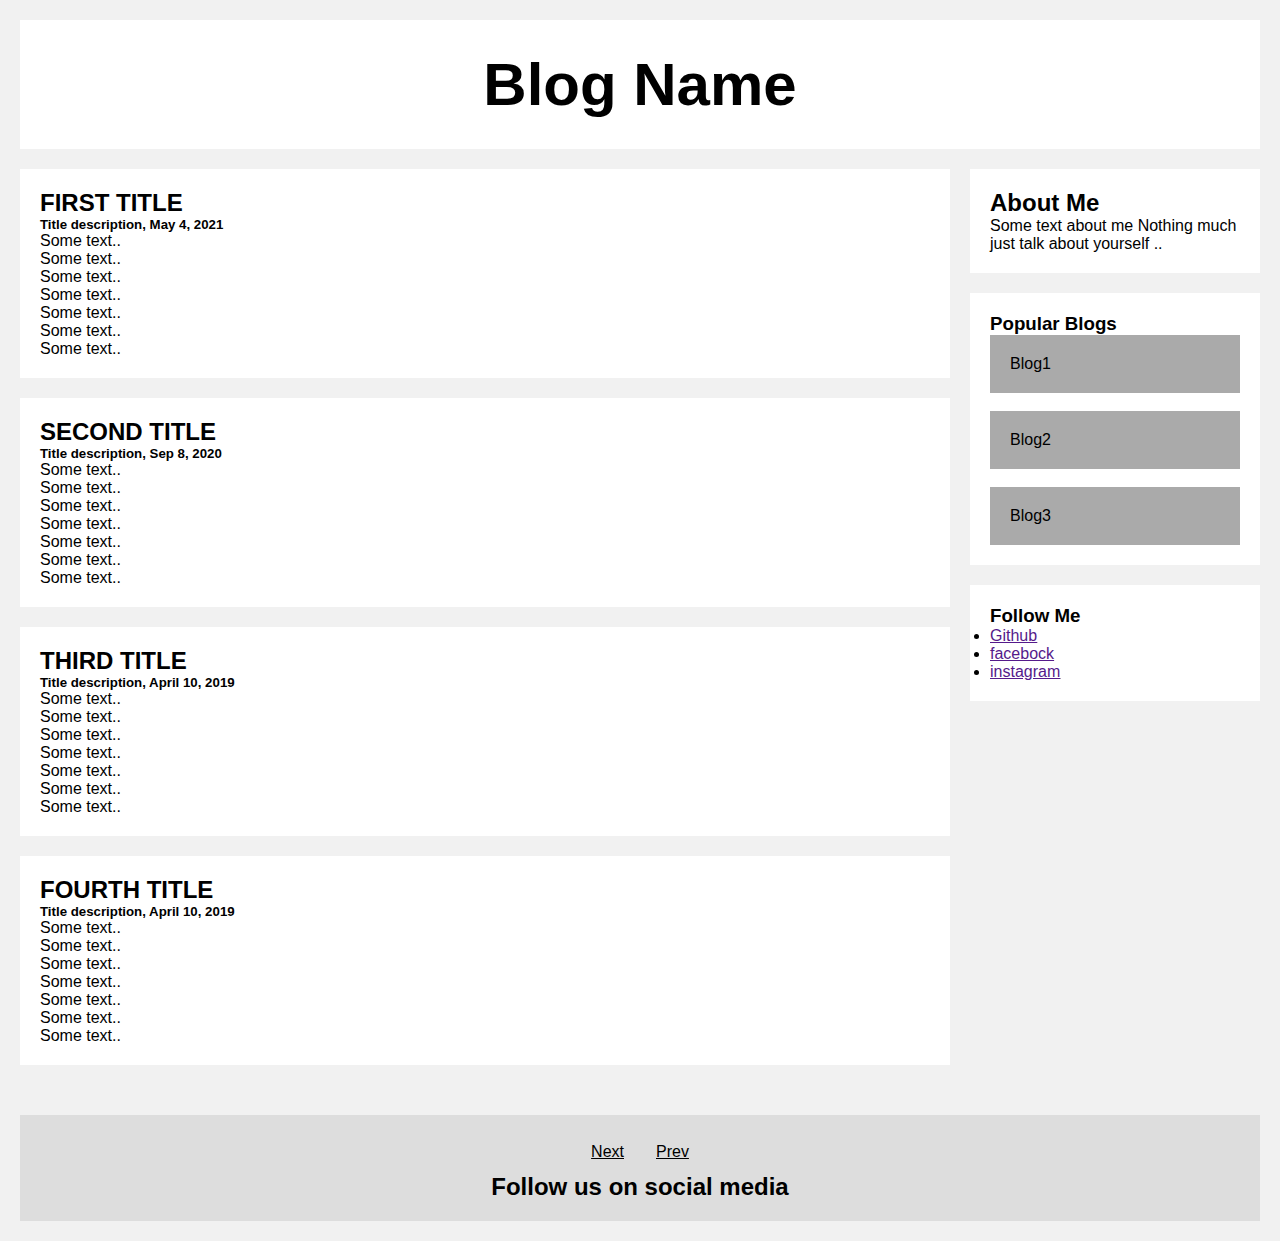
==== html/Index.HTML @ a66e9b03 "init" ====
<!DOCTYPE html>
<html>
<head>
    
        <meta charset="UTF-8" />
        <meta name="viewport" content="width=device-width, initial-scale=1" />
        <link rel="stylesheet" href="../css/blogMain.css" />
</head>


<body>
    <div class="header">
    <h2>Blog Name</h2>
  </div>
  
  <div class="row">
    <div class="leftcolumn">
      <div class="card">

        <h2>FIRST TITLE </h2>
        <h5>Title description, May 4, 2021</h5>

        <p>Some text..</p>
        <p>Some text..</p>
        <p>Some text..</p>
        <p>Some text..</p>
        <p>Some text..</p>
        <p>Some text..</p>
        <p>Some text..</p>
        
      </div>

      <div class="card">
        <h2>SECOND TITLE </h2>
        <h5>Title description, Sep 8, 2020</h5>
        
        <p>Some text..</p>
        <p>Some text..</p>
        <p>Some text..</p>
        <p>Some text..</p>
        <p>Some text..</p>
        <p>Some text..</p>
        <p>Some text..</p>
       
      </div>
      <div class="card">
        <h2>THIRD TITLE</h2>
        <h5>Title description, April 10, 2019</h5>
        
        <p>Some text..</p>
        <p>Some text..</p>
        <p>Some text..</p>
        <p>Some text..</p>
        <p>Some text..</p>
        <p>Some text..</p>
        <p>Some text..</p>
       
      </div>
      <div class="card">
        <h2>FOURTH TITLE</h2>
        <h5>Title description, April 10, 2019</h5>
        
        <p>Some text..</p>
        <p>Some text..</p>
        <p>Some text..</p>
        <p>Some text..</p>
        <p>Some text..</p>
        <p>Some text..</p>
        <p>Some text..</p>
       
      </div>

    </div>
    <div class="rightcolumn">

      <div class="card">
        <h2>About Me</h2>
        
        <p>Some text about me Nothing much just talk about yourself ..</p>
      </div>

      <div class="card">
        <h3>Popular Blogs</h3>
        <div href="" class="tem">Blog1</div><br>
        <div href="" class="tem">Blog2</div><br>
        <div href="" class="tem">Blog3</div>
      </div>

      <div class="card">
        <h3>Follow Me</h3>
        <ul class=Follow-text>
         <li class="per"><a href=""> Github </a></li>
         <li class="per"> <a href=""> facebock </a></li>
         <li class="per"> <a href=""> instagram </a></li>
        </ul>
      </div>
      
    </div>
  </div>
  
  <div class="footer">
    <div class="pagination">
      <a href="#" class="pagination">Next</a>
      <a href="#" class="pagination">Prev</a>
     
    </div>
    <h2>Follow us on social media </h2>
  </div>






</body>
</html>
---- css/blogMain.css ----
* {
    margin: 0;
    padding: 0;
    box-sizing: border-box;
  }
body {
    font-family: Arial;
    padding: 20px;
    background: #f1f1f1;
  }
  
  /* Header/Blog Title */
  .header {
    padding: 30px;
    font-size: 40px;
    text-align: center;
    background: white;
  }
  
  /* Create two unequal columns that floats next to each other */
  /* Left column */
  .leftcolumn {
    float: left;
    width: 75%;
  }
  
  /* Right column */
  .rightcolumn {
    float: left;
    width: 25%;
    padding-left: 20px;
  }
  
  /* Fake image */
  .tem {
    background-color: #aaa;
    width: 100%;
    padding: 20px;
    
  }
  
  /* Add a card effect for articles */
  .card {
    background-color: white;
    padding: 20px;
    margin-top: 20px;
   
    
  }
  .Follow-text {
   text-decoration: underline;
   
  

  }
 
  /* Clear floats after the columns */
  .row:after {
    content: "";
    display: table;
    clear: both;
  }
  
  /* Footer */
  .footer {
    padding: 20px;
    text-align: center;
    background: #ddd;
    margin-top: 50px;
  }
  .pagination {
    display: inline-block;
  }
  
  .pagination a {
    color: black;
    float: left;
    padding: 8px 16px;
    

  }
  
  /* Responsive layout - when the screen is less than 800px wide, make the two columns stack on top of each other instead of next to each other */
  @media screen and (max-width: 800px) {
    .leftcolumn, .rightcolumn {
      width: 100%;
      padding: 0;
    }
  }

.FirstBlog {
  
    height: fit-content;
    position: absolute;
    top: 18%;
    left: 25%;
    display: flex;
    justify-content: space-between;
    flex-wrap: wrap;
    background-color: #aaa;
    padding: 20px;
    border: green;

}
.SECBlog {

  height: fit-content;
  position: absolute;
  top: 45%;
  left: 25%;
  display: flex;
  justify-content: space-between;
  flex-wrap: wrap;
  background-color: #aaa;
  padding: 20px;
  border: green;


}

.THDBlog {

  height: fit-content;
  position: absolute;
  top: 70%;
  left: 25%;
  display: flex;
  justify-content: space-between;
  flex-wrap: wrap;
  background-color: #aaa;
  padding: 20px;
  border: green;



}

.FOURTHtBlog  {

  height: fit-content;
  position: absolute;
  top: 18%;
  left: 60%;
  display: flex;
  justify-content: space-between;
  flex-wrap: wrap;
  background-color: #aaa;
  padding: 20px;
  border: green;




}

.FIFTHtBlog{


  height: fit-content;
  position: absolute;
  top: 45%;
  left: 60%;
  display: flex;
  justify-content: space-between;
  flex-wrap: wrap;
  background-color: #aaa;
  padding: 20px;
  border: green;




}


.SIXTHtBlog{

  height: fit-content;
  position: absolute;
  top: 70%;
  left: 60%;
  display: flex;
  justify-content: space-between;
  flex-wrap: wrap;
  background-color: #aaa;
  padding: 20px;
  border: green;




}

.footer2 {
  padding: 20px;
  text-align: center;
  background: #ddd;
  margin-top: 35.5%;

}
.card2 {

  background-color: white;
  padding: 20px;
  margin-top: 20px;
 border-radius: 40%;
 size: 30px;

}

.btn {

  font-size: large;
  width: 100% ;
  padding: 5%;
  background-color: lightblue;
  color: black;
  border-radius: 24%;
  border: #f1f1f1;
  margin: 5%;
  cursor:pointer;
}
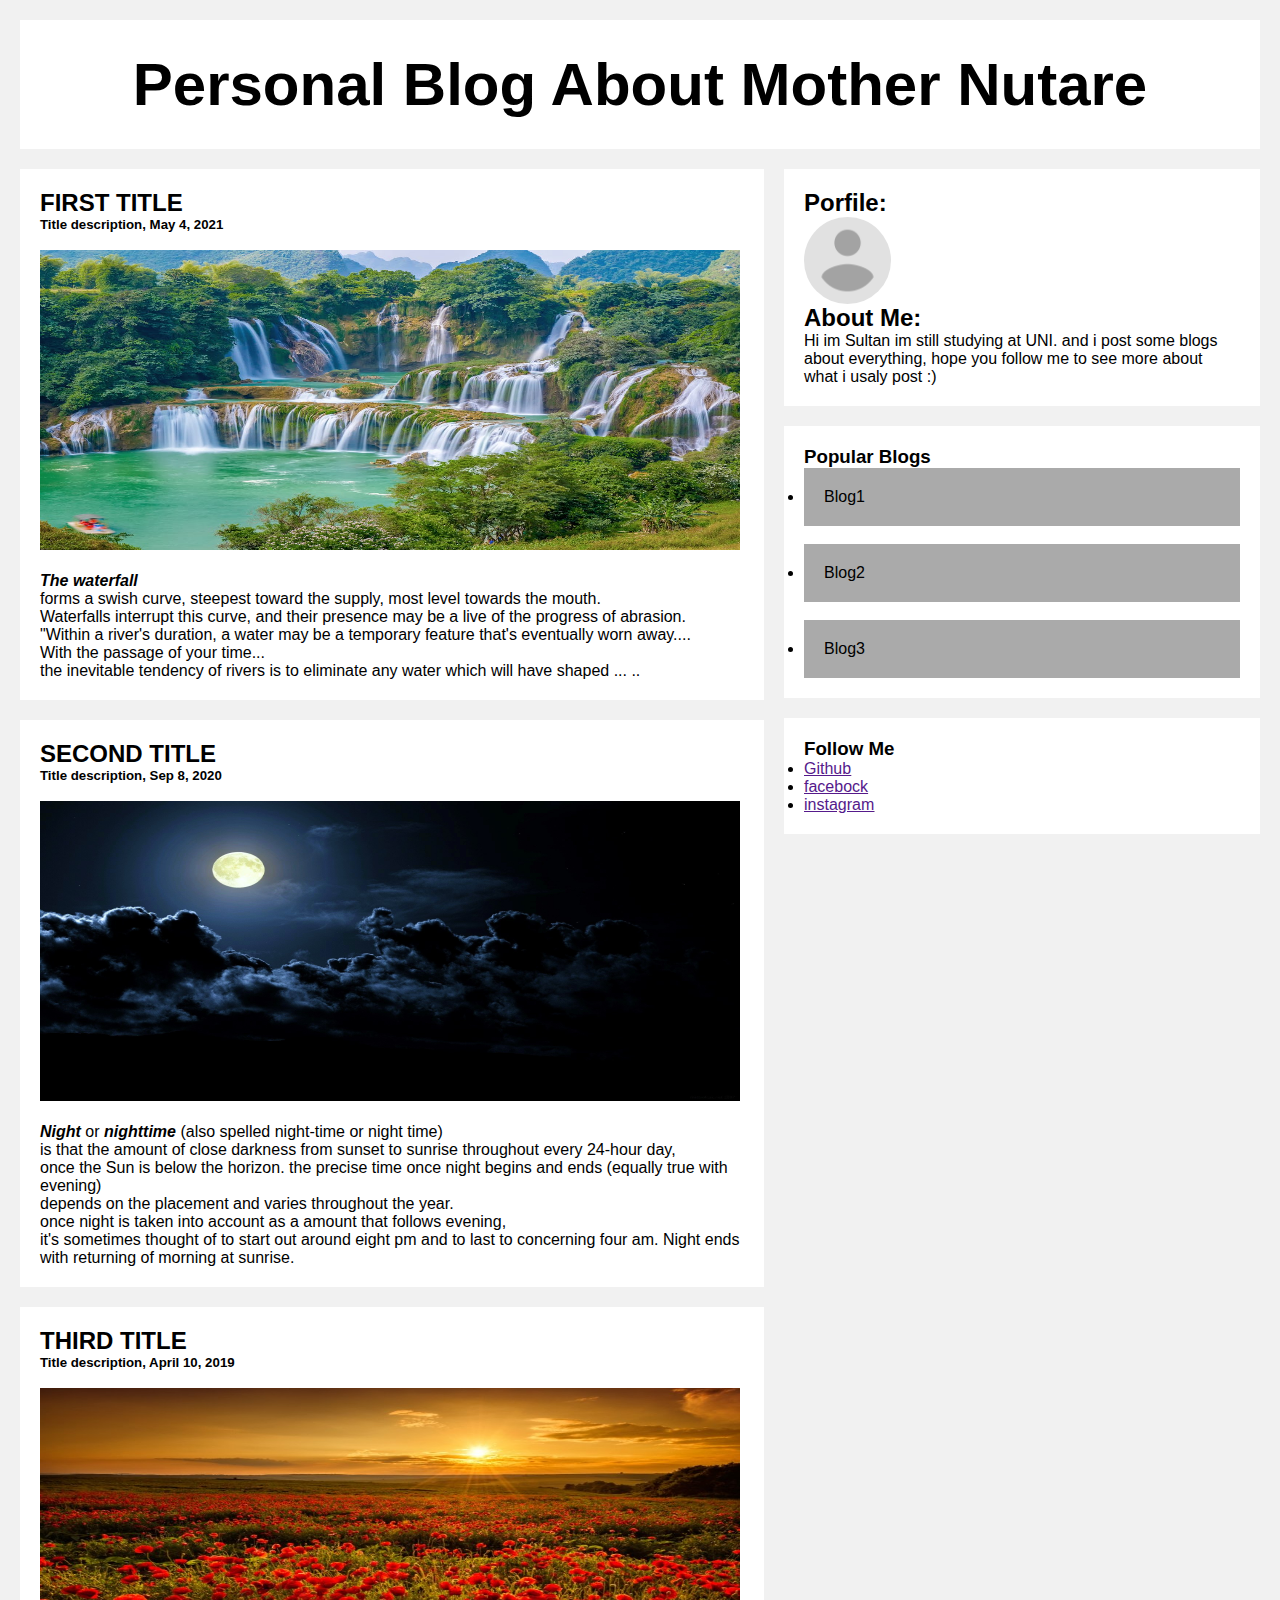
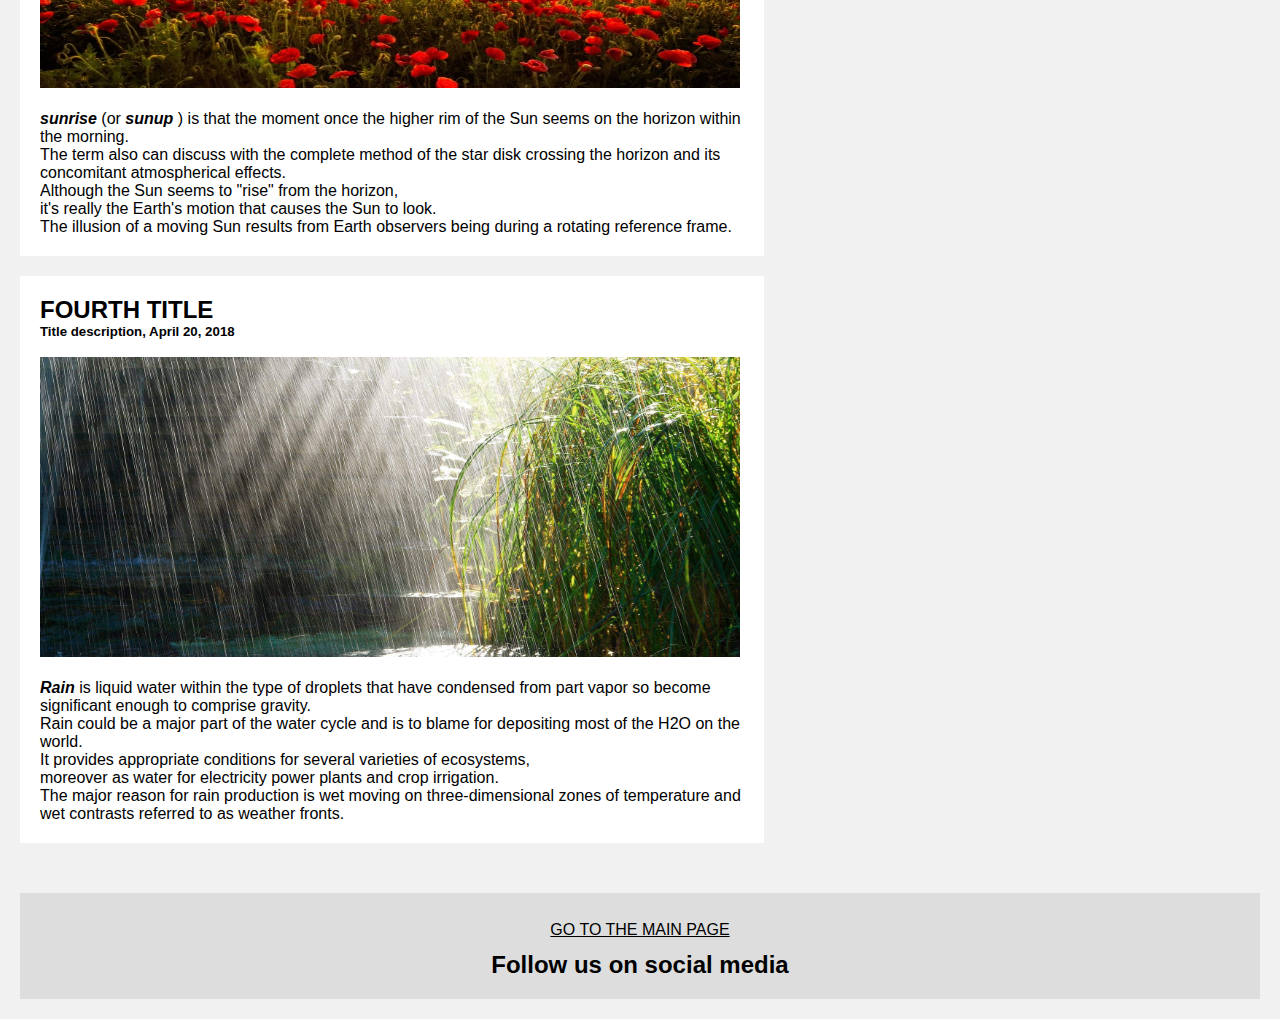
==== commit 560546be: "init2" ====
--- a/html/Index.HTML
+++ b/html/Index.HTML
@@ -4,86 +4,84 @@
     
         <meta charset="UTF-8" />
         <meta name="viewport" content="width=device-width, initial-scale=1" />
-        <link rel="stylesheet" href="../css/blogMain.css" />
+        <link rel="stylesheet" href="../css/indexStyle.css"/>
+        <link rel="stylesheet" href="../css/imgStyle.css"/>
+        
 </head>
 
 
 <body>
+  <header>
     <div class="header">
-    <h2>Blog Name</h2>
+    <h2>Personal Blog About Mother Nutare</h2>
   </div>
-  
+</header>
+
+
   <div class="row">
     <div class="leftcolumn">
+      <article>
       <div class="card">
 
         <h2>FIRST TITLE </h2>
-        <h5>Title description, May 4, 2021</h5>
+        <h5>Title description, May 4, 2021</h5> <br>
 
-        <p>Some text..</p>
-        <p>Some text..</p>
-        <p>Some text..</p>
-        <p>Some text..</p>
-        <p>Some text..</p>
-        <p>Some text..</p>
-        <p>Some text..</p>
+      <img src="../imges/5ad8e2b9bd967120008b4656.jpg" style="height: 300px; width: 700px;" class="img1"> <br>
+
+      <br><p ><i> <strong> The waterfall </strong> </i><br> forms a swish curve, steepest toward the supply, most level towards the mouth.<br> Waterfalls interrupt this curve, and their presence may be a live of the progress of abrasion. <br> "Within a river's duration, a water may be a temporary feature that's eventually worn away....<br> With the passage of your time... <br> the inevitable tendency of rivers is to eliminate any water which will have shaped ...
+          ..</p>
+        
         
       </div>
 
       <div class="card">
         <h2>SECOND TITLE </h2>
-        <h5>Title description, Sep 8, 2020</h5>
-        
-        <p>Some text..</p>
-        <p>Some text..</p>
-        <p>Some text..</p>
-        <p>Some text..</p>
-        <p>Some text..</p>
-        <p>Some text..</p>
-        <p>Some text..</p>
+        <h5>Title description, Sep 8, 2020</h5><br>
+        <img src="../imges/night.jpg" style="height: 300px; width: 700px;" class="img1"><br>
+      <br>  <p><i> <strong> Night </strong> </i> or <i>  <strong>  nighttime </strong> </i> (also spelled night-time or night time) <br> is that the amount of close darkness from sunset to sunrise throughout every 24-hour day,<br> once the Sun is below the horizon. the precise time once night begins and ends (equally true with evening)<br> depends on the placement and varies throughout the year.<br> once night is taken into account as a amount that follows evening, <br>it's sometimes thought of to start out around eight pm and to last to concerning four am. Night ends with returning of morning at sunrise.</p>
+       
        
       </div>
       <div class="card">
         <h2>THIRD TITLE</h2>
-        <h5>Title description, April 10, 2019</h5>
+        <h5>Title description, April 10, 2019</h5> <br>
+        <img src="../imges/sunrise-944x630.jpg" style="height: 300px; width: 700px;" class="img1"> <br>
+        <br><p><i> <strong> sunrise </strong> </i> (or <i>  <strong> sunup </strong>   </i>) is that the moment once the higher rim of the Sun seems on the horizon within the morning.<br> The term also can discuss with the complete method of the star disk crossing the horizon and its concomitant atmospherical effects.<br>
+          Although the Sun seems to "rise" from the horizon, <br>it's really the Earth's motion that causes the Sun to look.<br> The illusion of a moving Sun results from Earth observers being during a rotating reference frame.</p>
         
-        <p>Some text..</p>
-        <p>Some text..</p>
-        <p>Some text..</p>
-        <p>Some text..</p>
-        <p>Some text..</p>
-        <p>Some text..</p>
-        <p>Some text..</p>
        
       </div>
       <div class="card">
         <h2>FOURTH TITLE</h2>
-        <h5>Title description, April 10, 2019</h5>
-        
-        <p>Some text..</p>
-        <p>Some text..</p>
-        <p>Some text..</p>
-        <p>Some text..</p>
-        <p>Some text..</p>
-        <p>Some text..</p>
-        <p>Some text..</p>
+        <h5>Title description, April 20, 2018</h5><br>
+        <img src="../imges/rainy-day-backgrounds-1.jpg" style="height: 300px; width: 700px;" class="img1"> <br>
+         <br><p> <i> <strong> Rain </strong> </i> is liquid water within the type of droplets that have condensed from part vapor so become significant enough to comprise gravity.<br> Rain could be a major part of the water cycle and is to blame for depositing most of the H2O on the world. <br> It provides appropriate conditions for several varieties of ecosystems, <br>moreover as water for electricity power plants and crop irrigation.
+
+   <br>       The major reason for rain production is wet moving on three-dimensional zones of temperature and wet contrasts referred to as weather fronts.</p>
        
       </div>
+    </article>
+    </div>
 
-    </div>
+
     <div class="rightcolumn">
-
+      <section>
       <div class="card">
-        <h2>About Me</h2>
+        <h2>Porfile:</h2>
+        <img src="../imges/Profile_avatar_placeholder_large.png" class="profile-pic">
+        <h2>About Me:</h2>
         
-        <p>Some text about me Nothing much just talk about yourself ..</p>
+        
+        <p>Hi im Sultan im still studying at UNI. and i post some blogs about everything, hope you follow me to see more about what i usaly post :)</p>
       </div>
 
       <div class="card">
         <h3>Popular Blogs</h3>
-        <div href="" class="tem">Blog1</div><br>
-        <div href="" class="tem">Blog2</div><br>
-        <div href="" class="tem">Blog3</div>
+       <ul class="pop-blog">  
+         <li class="tem"> <a href="ChoseBlog.html"> Blog1 </a> </li><br>
+        <li class="tem"> <a href="ChoseBlog.html"> Blog2 </a> </li><br>
+        <li class="tem"> <a href="ChoseBlog.html"> Blog3 </a> </li>      
+      </ul>
       </div>
 
       <div class="card">
@@ -97,16 +95,17 @@
       
     </div>
   </div>
-  
+</section>
+
+<footer>
   <div class="footer">
     <div class="pagination">
-      <a href="#" class="pagination">Next</a>
-      <a href="#" class="pagination">Prev</a>
-     
+      <a href="ChoseBlog.html" class="pagination">GO TO THE MAIN PAGE</a>
     </div>
+
     <h2>Follow us on social media </h2>
   </div>
-
+</footer>
 
 
 
--- a/css/indexStyle.css
+++ b/css/indexStyle.css
@@ -0,0 +1,131 @@
+* {
+    margin: 0;
+    padding: 0;
+    box-sizing: border-box;
+  }
+body {
+    font-family: Arial;
+    padding: 20px;
+    background: #f1f1f1;
+  }
+  
+  .header {
+    padding: 30px;
+    font-size: 40px;
+    text-align: center;
+    background: white;
+  }
+  
+
+  .leftcolumn {
+    float: left;
+    width: 60%;
+  }
+  
+  .rightcolumn {
+    float: left;
+    width: 40%;
+    padding-left: 20px;
+  }
+  
+  .tem {
+    background-color: #aaa;
+    width: 100%;
+    padding: 20px;
+    text-decoration: none;
+    
+  }
+  
+  .card {
+    background-color: white;
+    padding: 20px;
+    margin-top: 20px;
+   
+    
+  }
+  .Follow-text {
+   text-decoration: underline;
+   
+  }
+ 
+  .row:after {
+    content: "";
+    display: table;
+    clear: both;
+  }
+  
+  .footer {
+    padding: 20px;
+    text-align: center;
+    background: #ddd;
+    margin-top: 50px;
+  }
+  .pagination {
+    display: inline-block;
+  }
+  
+  .pagination a {
+    color: black;
+    float: left;
+    padding: 8px 16px;
+
+  }
+  
+  @media screen and (max-width: 800px) {
+    .leftcolumn, .rightcolumn {
+      width: 100%;
+      padding: 0;
+    }
+  }
+  .container {
+    display:grid;
+    grid-template-columns: auto;
+    grid-template-rows: auto;
+    grid-gap: 10px;
+    grid-template-areas: 
+    "hd hd hd hd hd hd hd hd hd  "
+    "sd sd sd main main main main main"
+    "ft ft ft ft ft ft";
+}
+
+.header {
+    grid-area: hd;
+}
+
+
+.article{
+    grid-area:main;
+
+}
+
+.section{
+   grid-area:sd;
+
+}
+.footer {
+
+   grid-area:ft;
+
+}
+.profile-pic {
+
+  border-radius: 100%;
+  height: 20%;
+  width: 20%;
+ flex: auto;
+ display:flex;
+ 
+}
+h1 h2 h3 h4 h5 h6 {
+  font-family: 'Courier New', Courier, monospace;
+}
+
+.pop-blog {
+
+  text-decoration: none;
+  
+}
+.pop-blog a{
+  text-decoration: none;
+  color:black;
+}--- a/css/imgStyle.css
+++ b/css/imgStyle.css
@@ -0,0 +1,17 @@
+.profile-pic {
+
+    border-radius: 100%;
+    height: 20%;
+    width: 20%;
+   flex: auto;
+   display:flex;
+   
+  }
+  .imgTemp {
+    display: flex;
+    top: 100px;
+    left: 25%;
+    height: 150px;
+    width: 400px;
+    
+    }